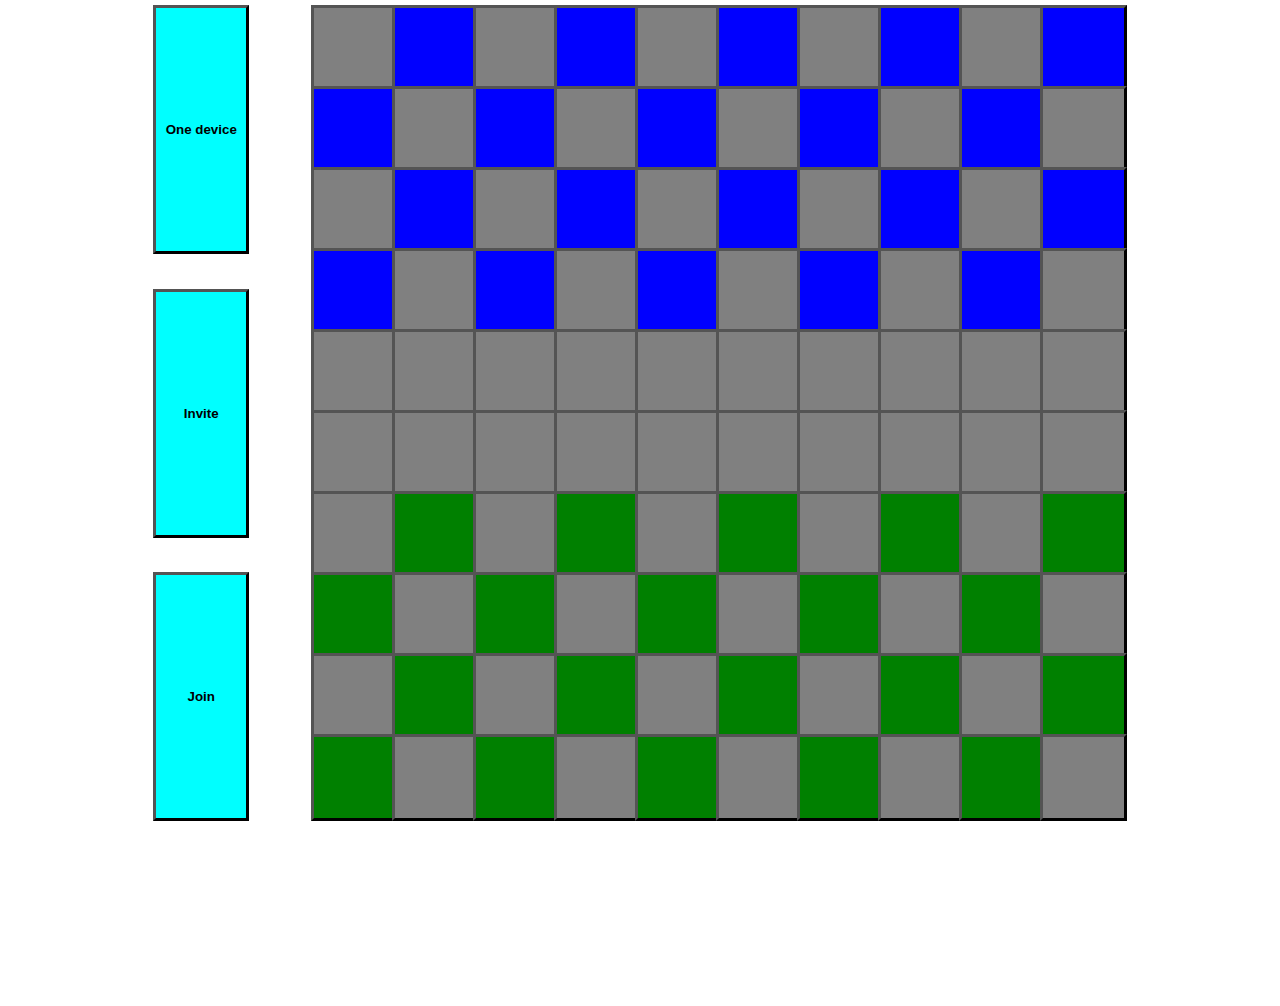
==== static/index.html @ c7aa458e "added missing files" ====
<html>
    <head>
        <title>Game board</title>
        <link rel="stylesheet" href="./style.css">
    </head>
    <body>
        <div class="wrapper">
            <div class="menu-btns">
                <button id="sameDeviceBtn" class="menu-button">One device</button>
                <button id="firstDevicesBtn" class="menu-button">Invite</button>
                <button id="secondDeviceBtn" class="menu-button">Join</button>
            </div>
            <div class="board" id="board"></div>
            <div class="game-menu invisible underlayer">
                <div class="menu">
                </div>
            </div>
        </div>
        <script type='module' src="./index.js"></script>
    </body>
</html>
---- static/style.css ----
.board {
    width: 90vmin;
    height: 90vmin;
    /* margin: 0 auto; */
    display: flex;
    flex-wrap: wrap;
}

.B {
    background: blue;
}

.V {
    background: grey;
}

.W {
    background: green;
}

.W.Q {
    background: cyan;
}

.B.Q {
    background: darkorchid;
}
button {
    border: none;
    outline: outset;
    width: 10%;
    height: 10%;
}

.wrapper {
    display: flex;
    flex-direction: column;
    justify-content: space-between;
    width: 90vmin;
    height: 110vmin;
    margin: 0 auto;
}

.menu {
    width: 100%;
    display: flex;
    flex-direction: column;
    justify-content: space-around;
}

.menu-btns {
    display: flex;
    flex-direction: row;
    justify-content: space-between;
    width: 90vmin;
    height: 10vmin;
}

.menu-button {
    width: 26%;
    height: 10vmin;
    background-color: cyan;
    color: black;
    font-weight: bold;
}

.game-menu {
    display: flex;
    position: absolute;
    width: 60vmin;
    height: 60vmin;;
    z-index: 100;
    background-color: white;
    left: 40%;
    top: 20vmin;
    background-color: lightgrey;
    border: solid 5px darkgrey;
}

@media screen and (orientation: portrait) {
    .game-menu {
        width: 60vmin;
        height: 60vmin;
        left: 20vmin;
        top: 20vmax;
    }
}

@media screen and (orientation: landscape) {
    .board {
        margin: 0 0;
    }

    .wrapper {
        flex-direction: row;
        justify-content: space-around;
        width: 120vmin;
    }

    .menu-btns {
        flex-direction: column;
        justify-content: space-between;
        width: 5vmin;
        height: 90vmin;
    }
    
    .menu-button {
        width: 10vmin;
        height: 30%;;
    }
}

.invisible {
    visibility: hidden;
}

.underlayer {
    z-index: -1;
}

.rotated {
    transform: rotate(180deg);
}

.newGameBtn, .cancelBtn, .input-board-id, .send-btn, .invitation, .ws-id {
    width: 30vmin;
    height: 10vmin;
    margin: 0 auto;
    color: white;
    font-weight: bold;
}

.newGameBtn, .invitation {
    background-color: green;
}

.cancelBtn, .ws-id, .send-btn {
    background-color: blue;
}

.input-board-id {
    color: black;
    font-weight: bold;
    font-size: xx-large;
    border: green 5px solid;
}

.ws-id {
    font-size: xx-large;
}
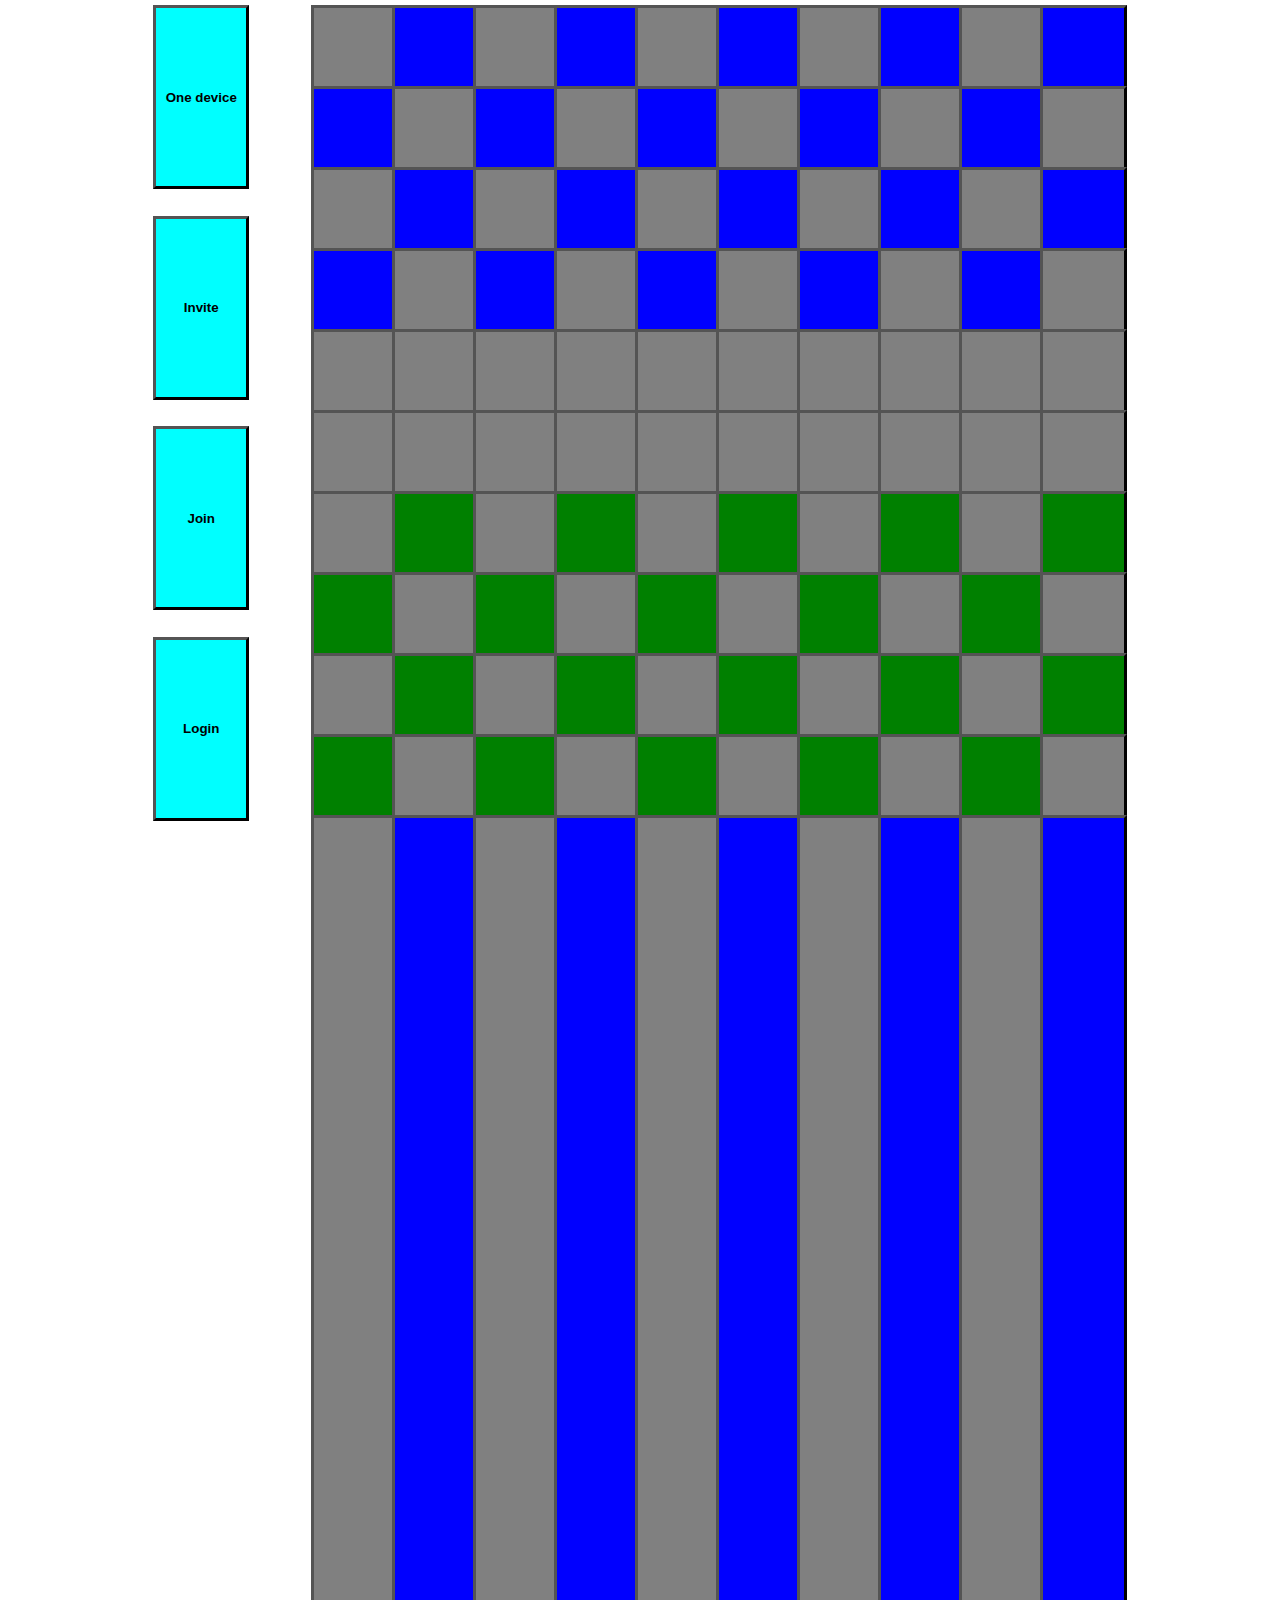
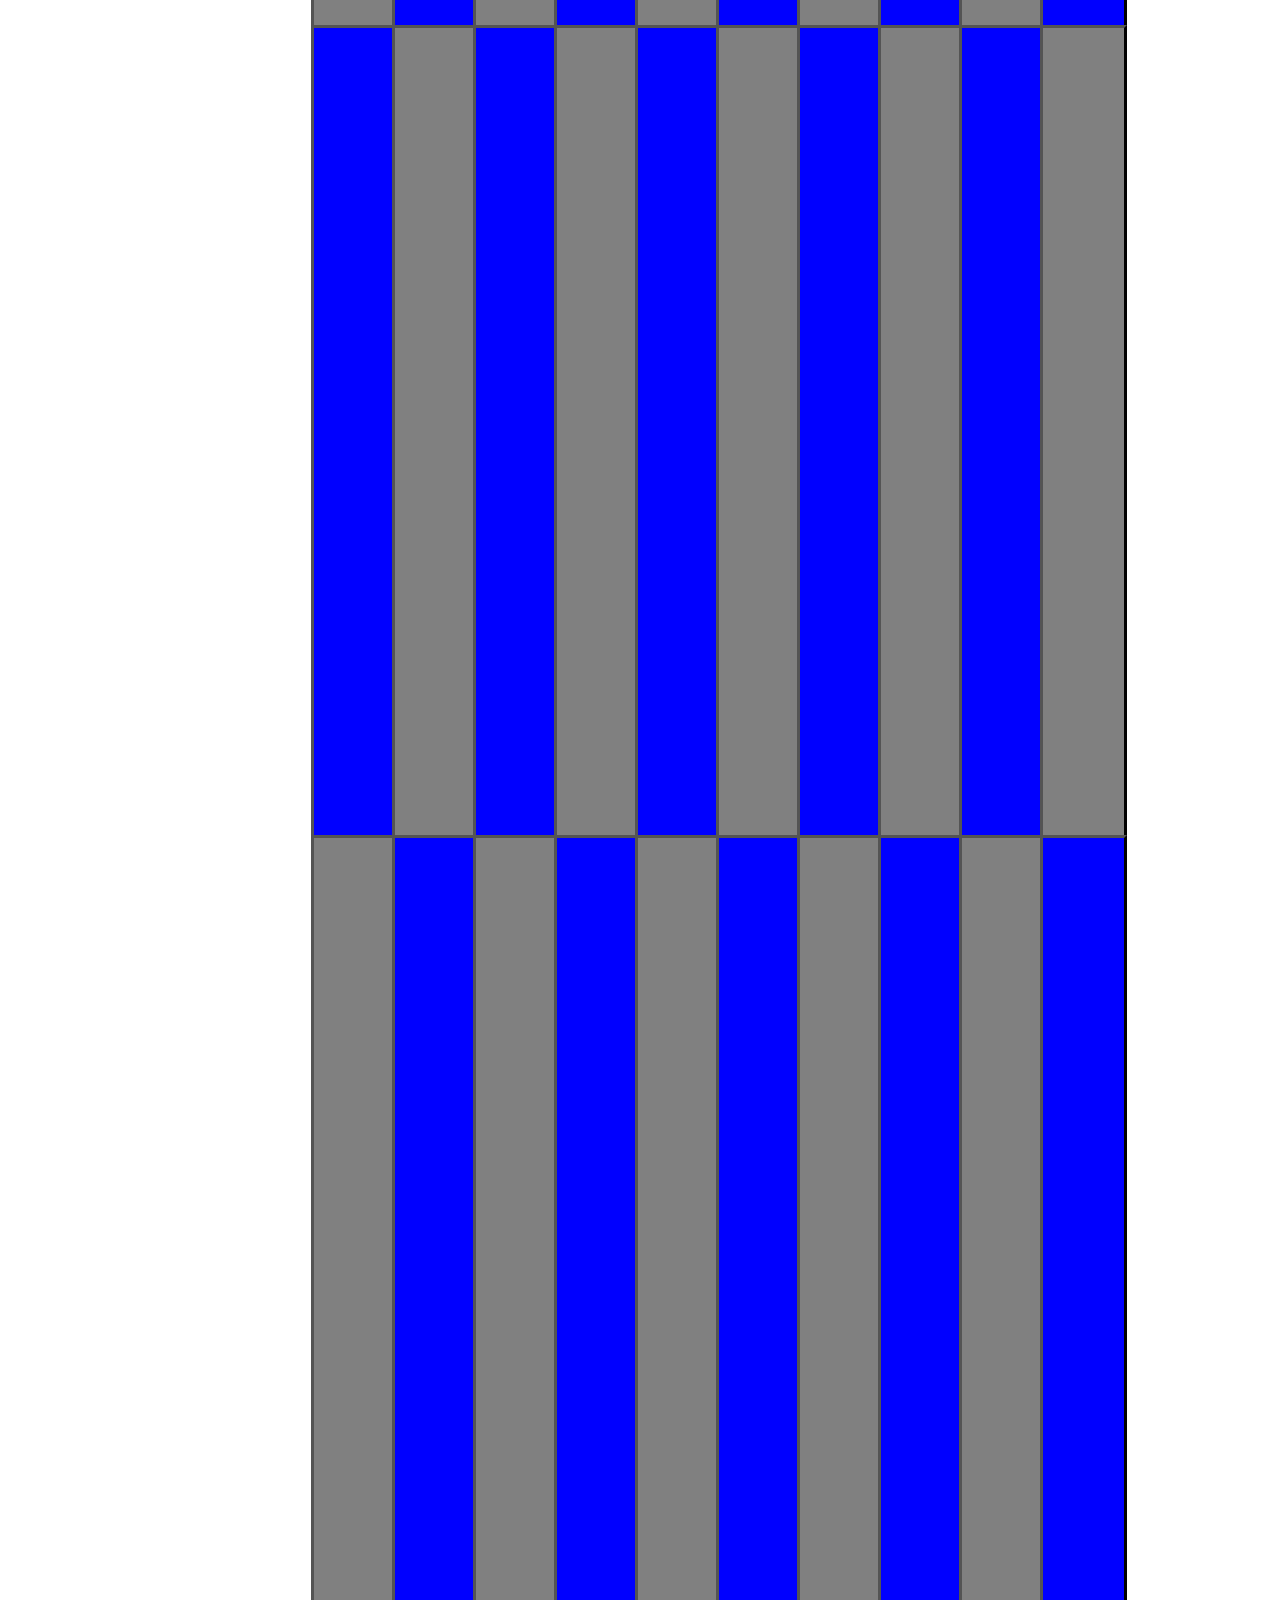
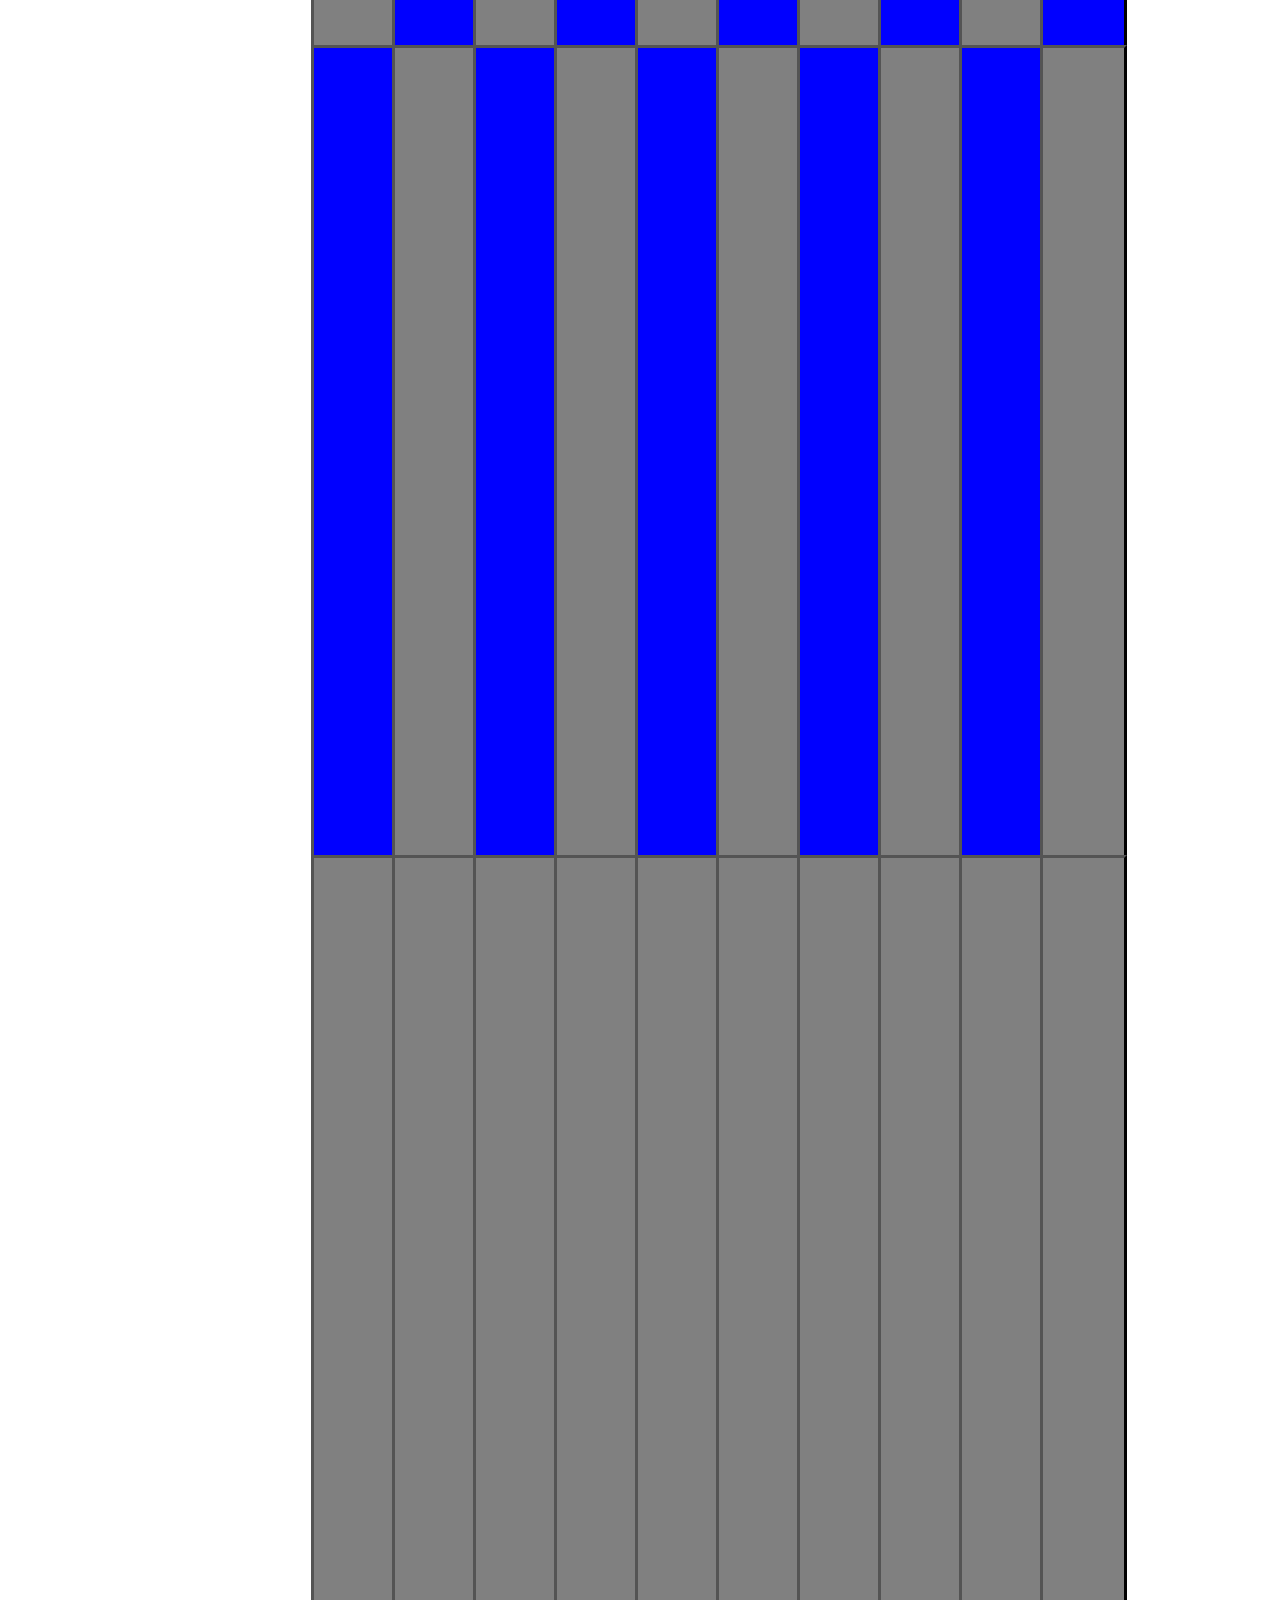
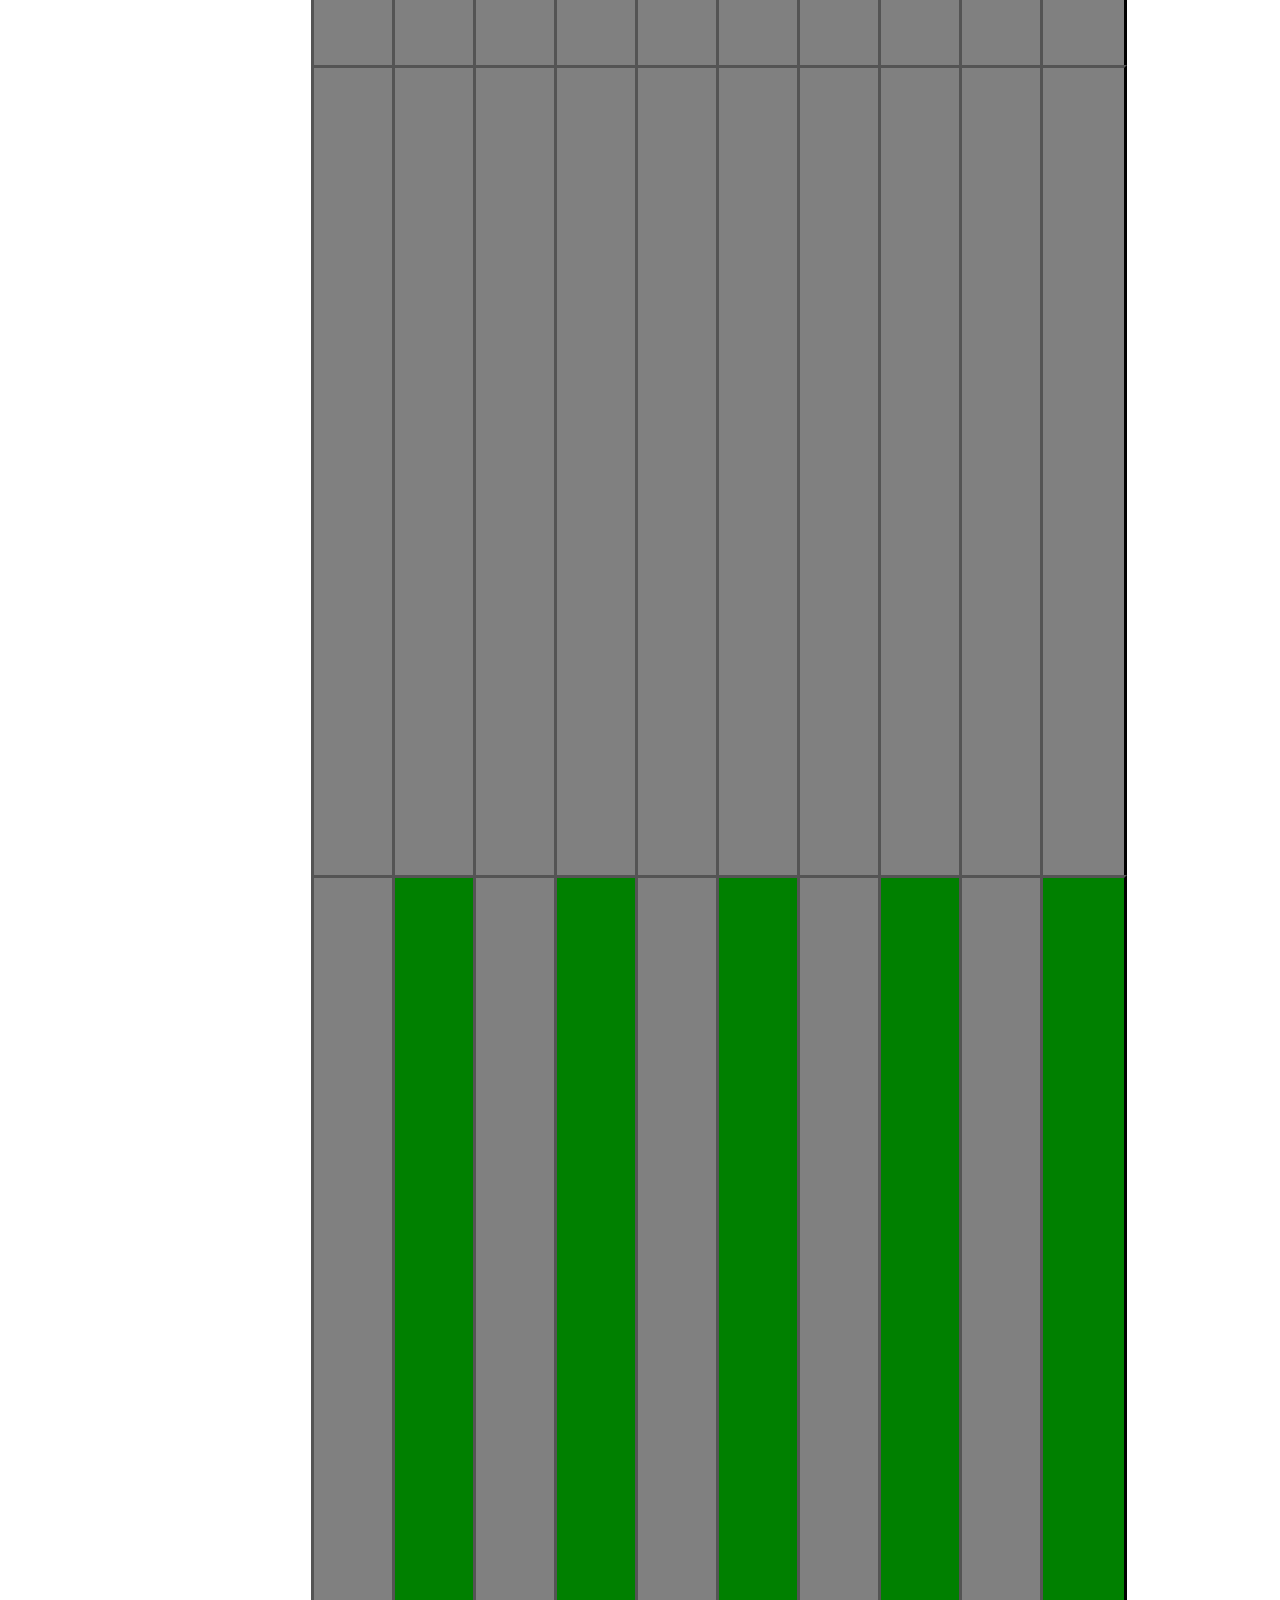
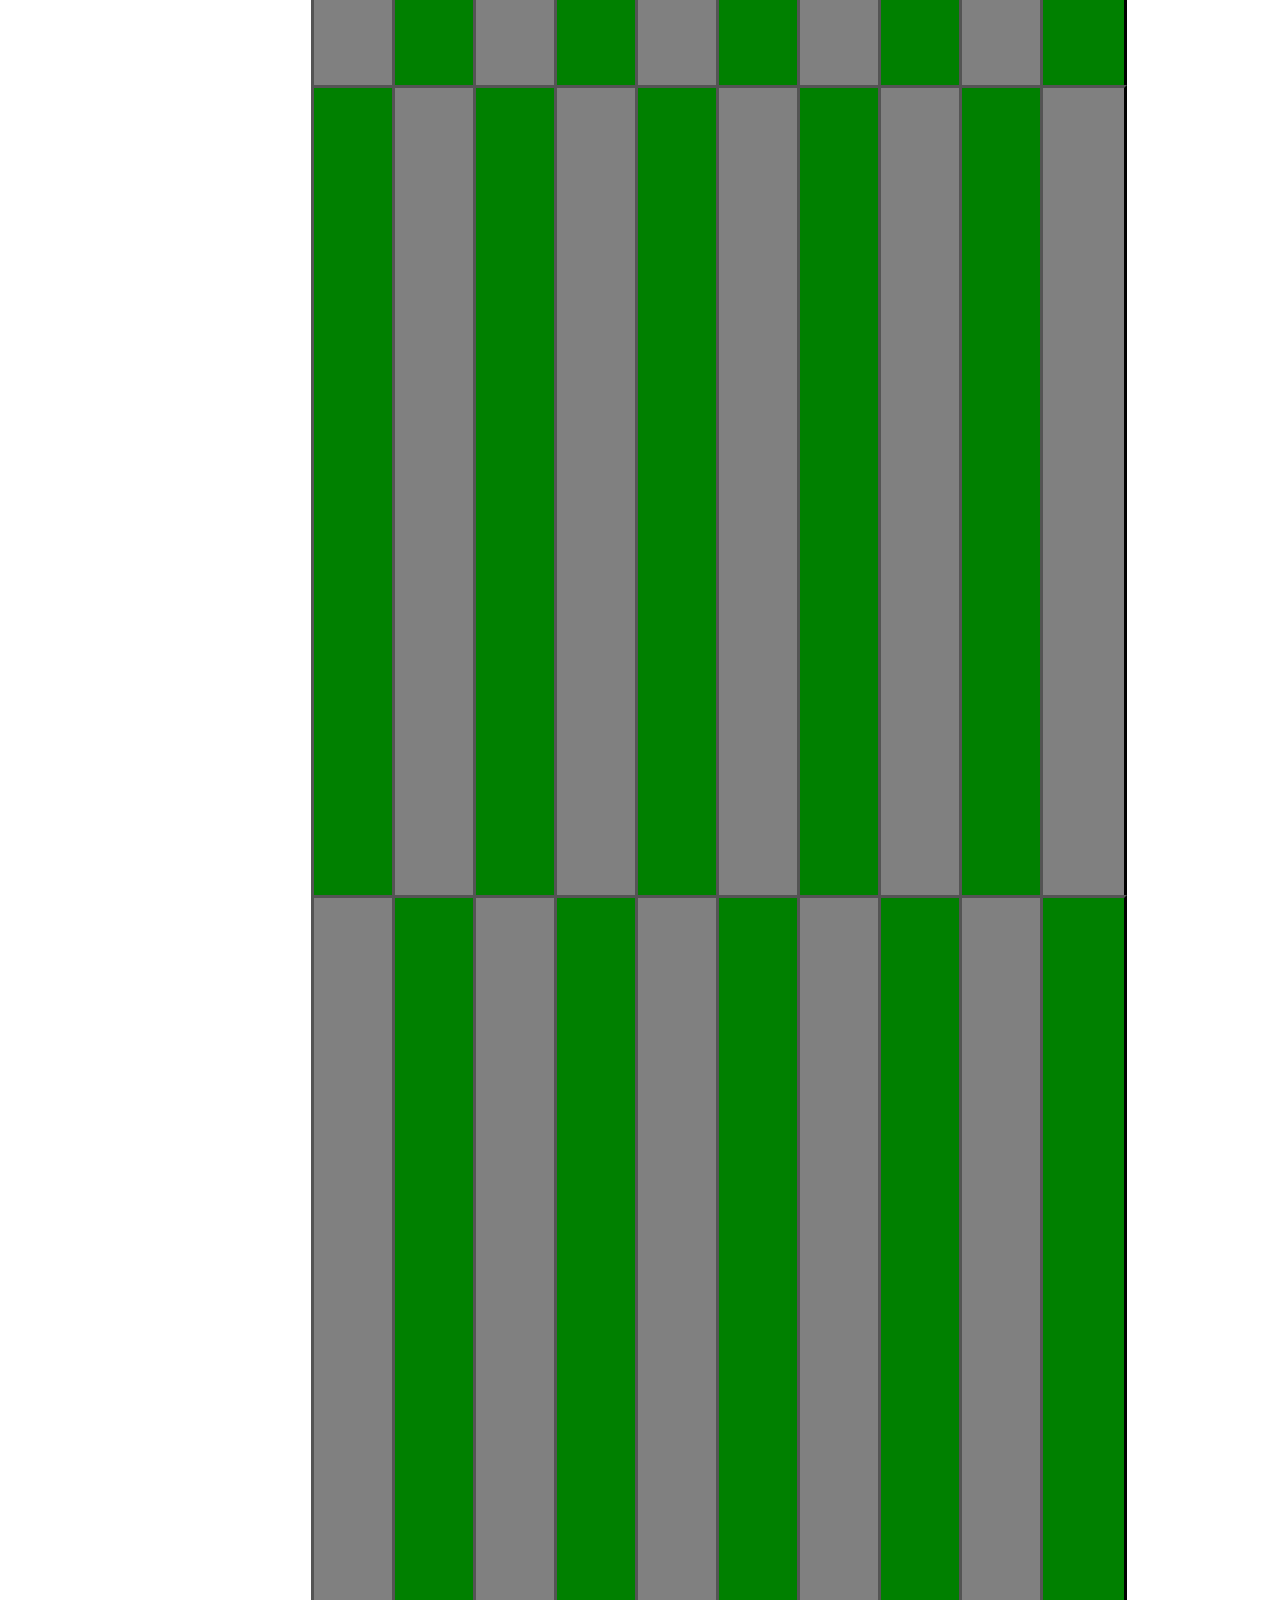
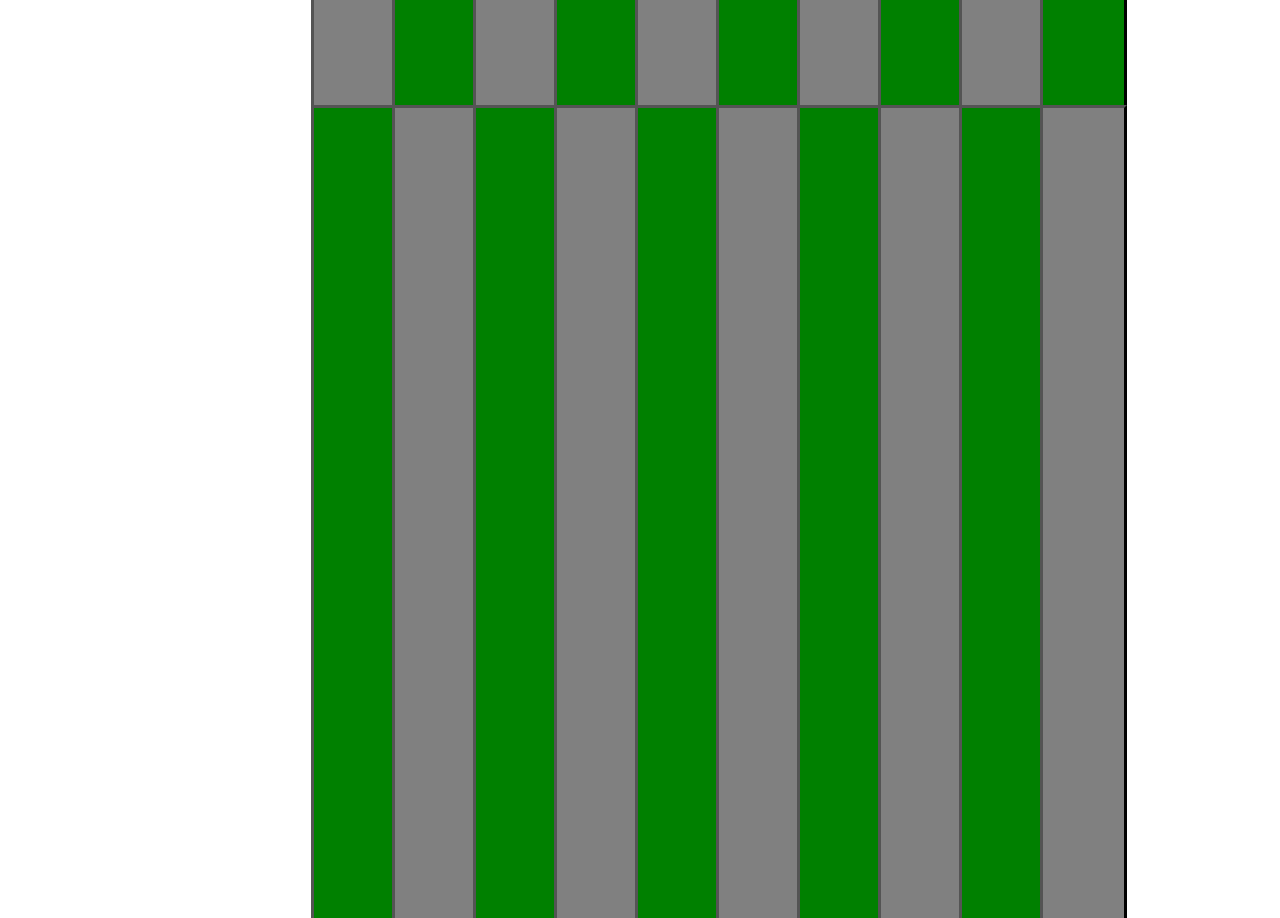
==== commit 1addfccb: "2nd attempt to commit static buttons" ====
--- a/static/index.html
+++ b/static/index.html
@@ -1,5 +1,8 @@
+<!DOCTYPE html>
 <html>
     <head>
+        <meta name="viewport" content="width=device-width, initial-scale=1.0">
+        <meta charset="UTF-8">
         <title>Game board</title>
         <link rel="stylesheet" href="./style.css">
     </head>
@@ -9,8 +12,130 @@
                 <button id="sameDeviceBtn" class="menu-button">One device</button>
                 <button id="firstDevicesBtn" class="menu-button">Invite</button>
                 <button id="secondDeviceBtn" class="menu-button">Join</button>
+                <button id="loginRegisterBtn" class="menu-button">Login</button>
             </div>
-            <div class="board" id="board"></div>
+            <div class="board" id="board">
+                <div class="row row1">
+                    <button class="V" data-y="0" data-x="0"></button>
+                    <button class="B" data-y="0" data-x="1"></button>
+                    <button class="V" data-y="0" data-x="2"></button>
+                    <button class="B" data-y="0" data-x="3"></button>
+                    <button class="V" data-y="0" data-x="4"></button>
+                    <button class="B" data-y="0" data-x="5"></button>
+                    <button class="V" data-y="0" data-x="6"></button>
+                    <button class="B" data-y="0" data-x="7"></button>
+                    <button class="V" data-y="0" data-x="8"></button>
+                    <button class="B" data-y="0" data-x="9"></button>
+                </div>
+                <div class="row row2">
+                    <button class="B" data-y="1" data-x="0"></button>
+                    <button class="V" data-y="1" data-x="1"></button>
+                    <button class="B" data-y="1" data-x="2"></button>
+                    <button class="V" data-y="1" data-x="3"></button>
+                    <button class="B" data-y="1" data-x="4"></button>
+                    <button class="V" data-y="1" data-x="5"></button>
+                    <button class="B" data-y="1" data-x="6"></button>
+                    <button class="V" data-y="1" data-x="7"></button>
+                    <button class="B" data-y="1" data-x="8"></button>
+                    <button class="V" data-y="1" data-x="9"></button>
+                </div>
+                <div class="row row3">
+                    <button class="V" data-y="2" data-x="0"></button>
+                    <button class="B" data-y="2" data-x="1"></button>
+                    <button class="V" data-y="2" data-x="2"></button>
+                    <button class="B" data-y="2" data-x="3"></button>
+                    <button class="V" data-y="2" data-x="4"></button>
+                    <button class="B" data-y="2" data-x="5"></button>
+                    <button class="V" data-y="2" data-x="6"></button>
+                    <button class="B" data-y="2" data-x="7"></button>
+                    <button class="V" data-y="2" data-x="8"></button>
+                    <button class="B" data-y="2" data-x="9"></button>
+                </div>
+                <div class="row row4">
+                    <button class="B" data-y="3" data-x="0"></button>
+                    <button class="V" data-y="3" data-x="1"></button>
+                    <button class="B" data-y="3" data-x="2"></button>
+                    <button class="V" data-y="3" data-x="3"></button>
+                    <button class="B" data-y="3" data-x="4"></button>
+                    <button class="V" data-y="3" data-x="5"></button>
+                    <button class="B" data-y="3" data-x="6"></button>
+                    <button class="V" data-y="3" data-x="7"></button>
+                    <button class="B" data-y="3" data-x="8"></button>
+                    <button class="V" data-y="3" data-x="9"></button>
+                </div>
+                <div class="row row5">
+                    <button class="V" data-y="4" data-x="0"></button>
+                    <button class="V" data-y="4" data-x="1"></button>
+                    <button class="V" data-y="4" data-x="2"></button>
+                    <button class="V" data-y="4" data-x="3"></button>
+                    <button class="V" data-y="4" data-x="4"></button>
+                    <button class="V" data-y="4" data-x="5"></button>
+                    <button class="V" data-y="4" data-x="6"></button>
+                    <button class="V" data-y="4" data-x="7"></button>
+                    <button class="V" data-y="4" data-x="8"></button>
+                    <button class="V" data-y="4" data-x="9"></button>
+                </div>
+                <div class="row row6">
+                    <button class="V" data-y="5" data-x="0"></button>
+                    <button class="V" data-y="5" data-x="1"></button>
+                    <button class="V" data-y="5" data-x="2"></button>
+                    <button class="V" data-y="5" data-x="3"></button>
+                    <button class="V" data-y="5" data-x="4"></button>
+                    <button class="V" data-y="5" data-x="5"></button>
+                    <button class="V" data-y="5" data-x="6"></button>
+                    <button class="V" data-y="5" data-x="7"></button>
+                    <button class="V" data-y="5" data-x="8"></button>
+                    <button class="V" data-y="5" data-x="9"></button>
+                </div>
+                <div class="row row7">
+                    <button class = "V" data-y="6" data-x="0"></button>
+                    <button class = "W" data-y="6" data-x="1"></button>
+                    <button class = "V" data-y="6" data-x="2"></button>
+                    <button class = "W" data-y="6" data-x="3"></button>
+                    <button class = "V" data-y="6" data-x="4"></button>
+                    <button class = "W" data-y="6" data-x="5"></button>
+                    <button class = "V" data-y="6" data-x="6"></button>
+                    <button class = "W" data-y="6" data-x="7"></button>
+                    <button class = "V" data-y="6" data-x="8"></button>
+                    <button class = "W" data-y="6" data-x="9"></button>
+                </div>
+                <div class="row row8">
+                    <button class="W" data-y="7" data-x="0"></button>
+                    <button class="V" data-y="7" data-x="1"></button>
+                    <button class="W" data-y="7" data-x="2"></button>
+                    <button class="V" data-y="7" data-x="3"></button>
+                    <button class="W" data-y="7" data-x="4"></button>
+                    <button class="V" data-y="7" data-x="5"></button>
+                    <button class="W" data-y="7" data-x="6"></button>
+                    <button class="V" data-y="7" data-x="7"></button>
+                    <button class="W" data-y="7" data-x="8"></button>
+                    <button class="V" data-y="7" data-x="9"></button>
+                </div>
+                <div class="row row9">
+                    <button class="V" data-y="8" data-x="0"></button>
+                    <button class="W" data-y="8" data-x="1"></button>
+                    <button class="V" data-y="8" data-x="2"></button>
+                    <button class="W" data-y="8" data-x="3"></button>
+                    <button class="V" data-y="8" data-x="4"></button>
+                    <button class="W" data-y="8" data-x="5"></button>
+                    <button class="V" data-y="8" data-x="6"></button>
+                    <button class="W" data-y="8" data-x="7"></button>
+                    <button class="V" data-y="8" data-x="8"></button>
+                    <button class="W" data-y="8" data-x="9"></button>
+                </div>
+                <div class="row row10">
+                    <button class="W" data-y="9" data-x="0"></button>
+                    <button class="V" data-y="9" data-x="1"></button>
+                    <button class="W" data-y="9" data-x="2"></button>
+                    <button class="V" data-y="9" data-x="3"></button>
+                    <button class="W" data-y="9" data-x="4"></button>
+                    <button class="V" data-y="9" data-x="5"></button>
+                    <button class="W" data-y="9" data-x="6"></button>
+                    <button class="V" data-y="9" data-x="7"></button>
+                    <button class="W" data-y="9" data-x="8"></button>
+                    <button class="V" data-y="9" data-x="9"></button>
+                </div>
+            </div>
             <div class="game-menu invisible underlayer">
                 <div class="menu">
                 </div>
--- a/static/style.css
+++ b/static/style.css
@@ -1,9 +1,19 @@
+* {
+    box-sizing: border-box;
+}
+
 .board {
     width: 90vmin;
     height: 90vmin;
     /* margin: 0 auto; */
     display: flex;
     flex-wrap: wrap;
+}
+
+.row {
+    width: 100%;
+    height: 10%;
+    display: flex;
 }
 
 .B {
@@ -29,7 +39,7 @@
     border: none;
     outline: outset;
     width: 10%;
-    height: 10%;
+    height: 100%;
 }
 
 .wrapper {
@@ -57,7 +67,7 @@
 }
 
 .menu-button {
-    width: 26%;
+    width: 19%;
     height: 10vmin;
     background-color: cyan;
     color: black;
@@ -106,7 +116,7 @@
     
     .menu-button {
         width: 10vmin;
-        height: 30%;;
+        height: 22%;;
     }
 }
 
